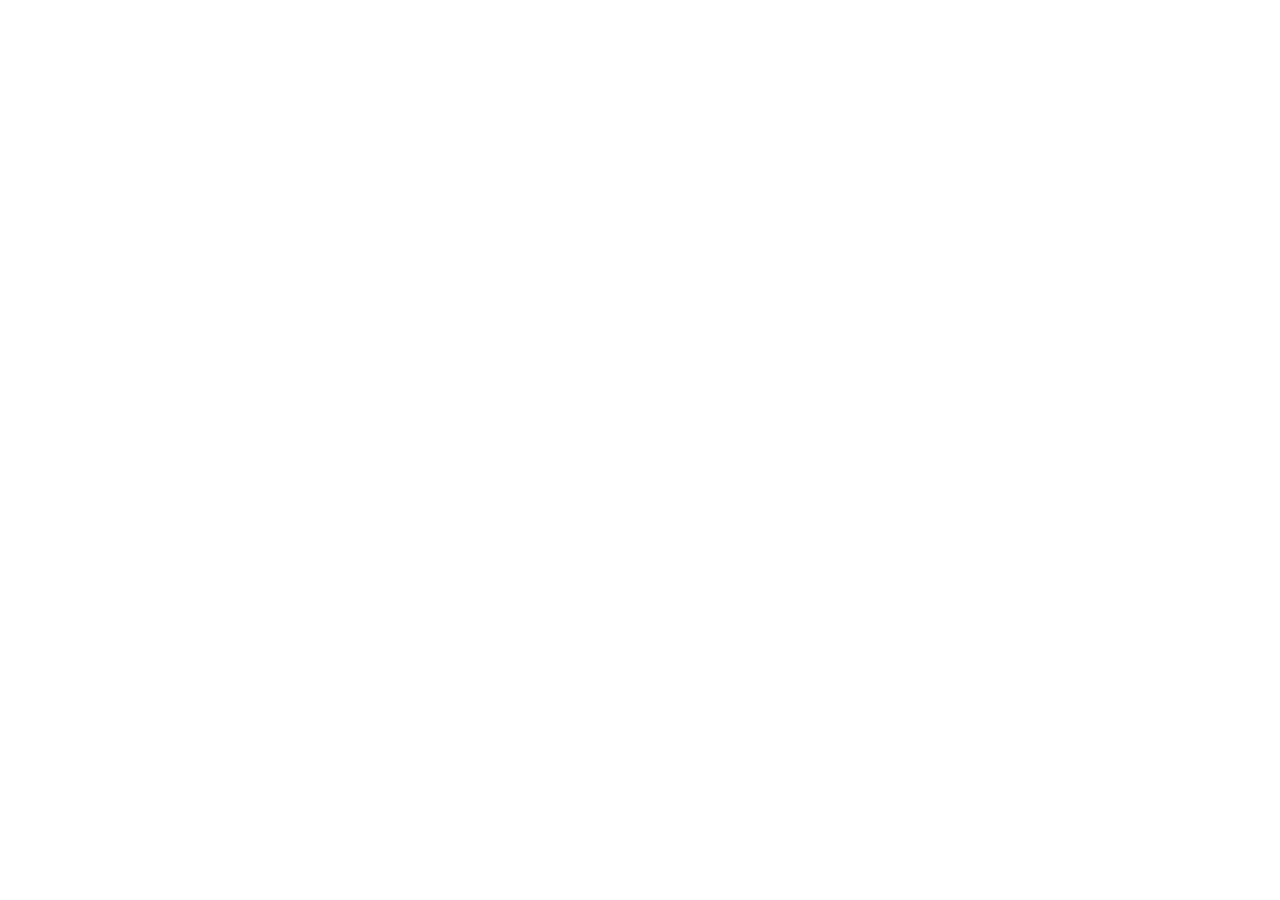
==== Fase 1 - Projeto 1/Identidade Digital/index.html @ bb055abf "Criando Projeto Identidade Digital" ====
<!DOCTYPE html>
<html lang="BR">
<head>
    <meta charset="UTF-8">
    <meta name="viewport" content="width=device-width, initial-scale=1.0">
    <title>Document</title>
</head>
<body>
    
</body>
</html>
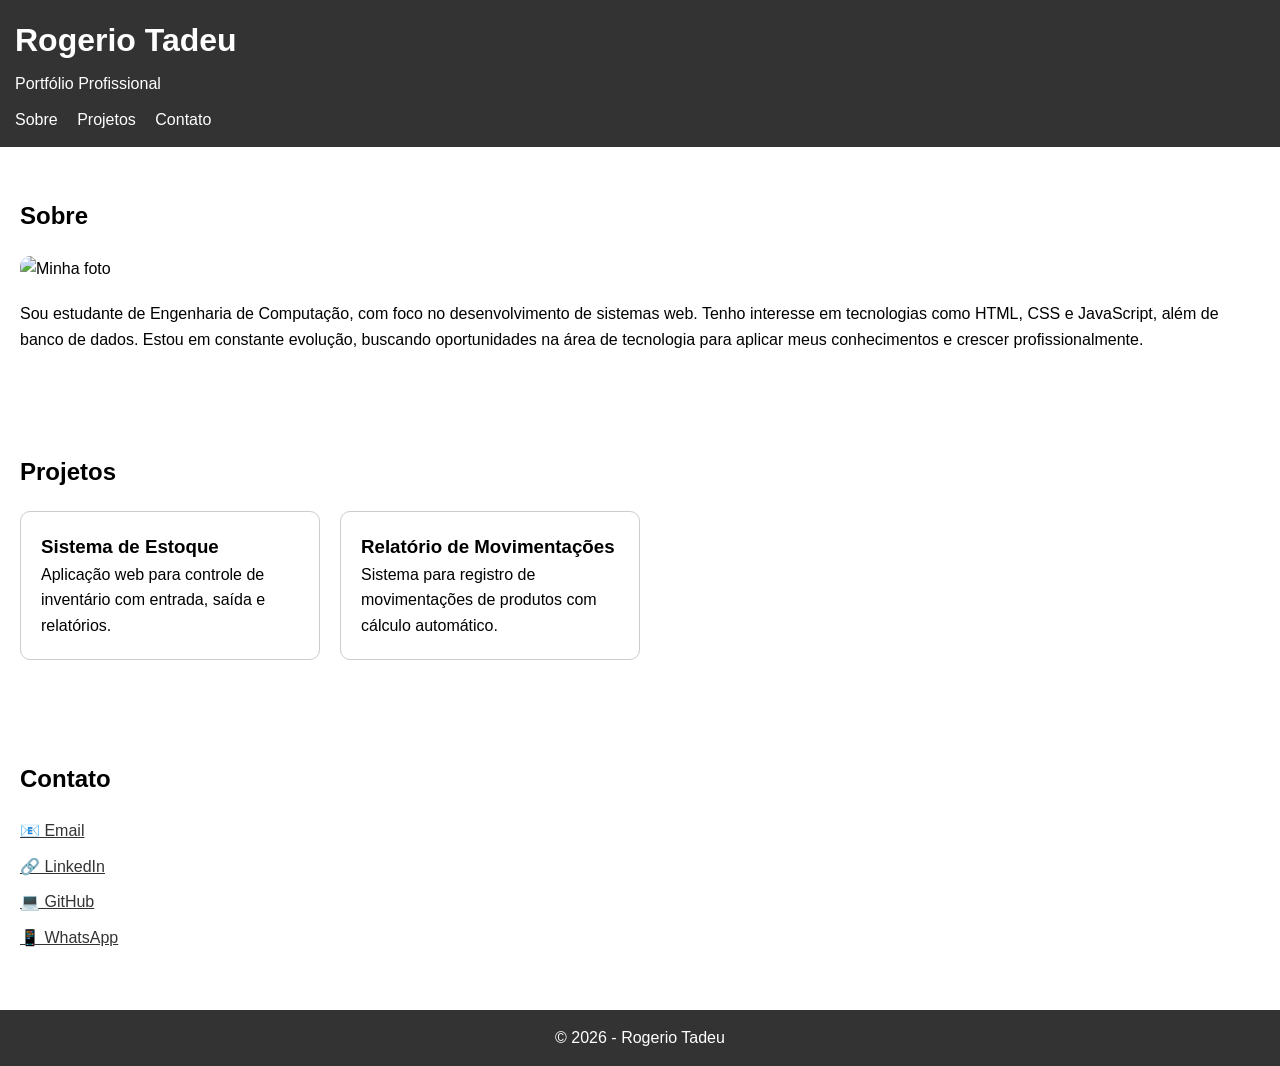
==== commit f9b6d877: "Criação do layout da pagina html, e o arquivo css" ====
--- a/Fase 1 - Projeto 1/Identidade Digital/index.html
+++ b/Fase 1 - Projeto 1/Identidade Digital/index.html
@@ -1,11 +1,85 @@
 <!DOCTYPE html>
-<html lang="BR">
+<html lang="pt-BR">
 <head>
     <meta charset="UTF-8">
     <meta name="viewport" content="width=device-width, initial-scale=1.0">
-    <title>Document</title>
+    <link rel="stylesheet" href="index.css">
+    <title>Portfólio - Rogerio Tadeu</title>
+
+   
 </head>
+
 <body>
-    
+
+<header>
+    <h1>Rogerio Tadeu</h1>
+    <p>Portfólio Profissional</p>
+
+    <nav>
+        <a href="#sobre">Sobre</a>
+        <a href="#projetos">Projetos</a>
+        <a href="#contato">Contato</a>
+    </nav>
+</header>
+
+<main>
+
+    <!-- SOBRE -->
+    <section id="sobre">
+        <h2>Sobre</h2>
+
+        <div class="sobre-container">
+            <img src="sua-foto.jpg" alt="Minha foto">
+
+            <p>
+                Sou estudante de Engenharia de Computação, com foco no desenvolvimento de sistemas web.
+                Tenho interesse em tecnologias como HTML, CSS e JavaScript, além de banco de dados.
+                Estou em constante evolução, buscando oportunidades na área de tecnologia para aplicar
+                meus conhecimentos e crescer profissionalmente.
+            </p>
+        </div>
+    </section>
+
+    <!-- PROJETOS -->
+    <section id="projetos">
+        <h2>Projetos</h2>
+
+        <div class="projetos-container">
+
+            <div class="card">
+                <h3>Sistema de Estoque</h3>
+                <p>Aplicação web para controle de inventário com entrada, saída e relatórios.</p>
+            </div>
+
+            <div class="card">
+                <h3>Relatório de Movimentações</h3>
+                <p>Sistema para registro de movimentações de produtos com cálculo automático.</p>
+            </div>
+
+        </div>
+    </section>
+
+    <!-- CONTATO -->
+    <section id="contato">
+        <h2>Contato</h2>
+
+        <div class="contato">
+            <a href="mailto:seuemail@email.com">📧 Email</a>
+            <a href="https://linkedin.com" target="_blank">🔗 LinkedIn</a>
+            <a href="https://github.com" target="_blank">💻 GitHub</a>
+            <a href="https://wa.me/5511999999999" target="_blank">📱 WhatsApp</a>
+        </div>
+    </section>
+
+</main>
+
+<footer>
+    <p>&copy; <span id="ano"></span> - Rogerio Tadeu</p>
+</footer>
+
+<script>
+    document.getElementById("ano").textContent = new Date().getFullYear();
+</script>
+
 </body>
 </html>
--- a/Fase 1 - Projeto 1/Identidade Digital/index.css
+++ b/Fase 1 - Projeto 1/Identidade Digital/index.css
@@ -0,0 +1,97 @@
+* {
+            margin: 0;
+            padding: 0;
+            box-sizing: border-box;
+            scroll-behavior: smooth;
+            font-family: Arial, sans-serif;
+        }
+
+        body {
+            line-height: 1.6;
+        }
+
+        /* HEADER */
+        header {
+            background: #333;
+            color: white;
+            padding: 15px;
+            position: sticky;
+            top: 0;
+        }
+
+        header h1 {
+            margin-bottom: 5px;
+        }
+
+        nav {
+            margin-top: 10px;
+        }
+
+        nav a {
+            color: white;
+            margin-right: 15px;
+            text-decoration: none;
+        }
+
+        nav a:hover {
+            text-decoration: underline;
+        }
+
+        /* SEÇÕES */
+        section {
+            padding: 50px 20px;
+        }
+
+        h2 {
+            margin-bottom: 20px;
+        }
+
+        /* SOBRE */
+        .sobre-container {
+            display: flex;
+            flex-wrap: wrap;
+            align-items: center;
+            gap: 20px;
+        }
+
+        .sobre-container img {
+            width: 200px;
+            border-radius: 10px;
+        }
+
+        /* PROJETOS */
+        .projetos-container {
+            display: flex;
+            gap: 20px;
+            flex-wrap: wrap;
+        }
+
+        .card {
+            border: 1px solid #ccc;
+            padding: 20px;
+            width: 300px;
+            border-radius: 10px;
+        }
+
+        /* CONTATO */
+        .contato a {
+            display: block;
+            margin: 10px 0;
+            color: #333;
+        }
+
+        /* FOOTER */
+        footer {
+            background: #333;
+            color: white;
+            text-align: center;
+            padding: 15px;
+        }
+
+        /* RESPONSIVO */
+        @media (max-width: 768px) {
+            .sobre-container {
+                flex-direction: column;
+                text-align: center;
+            }
+        }
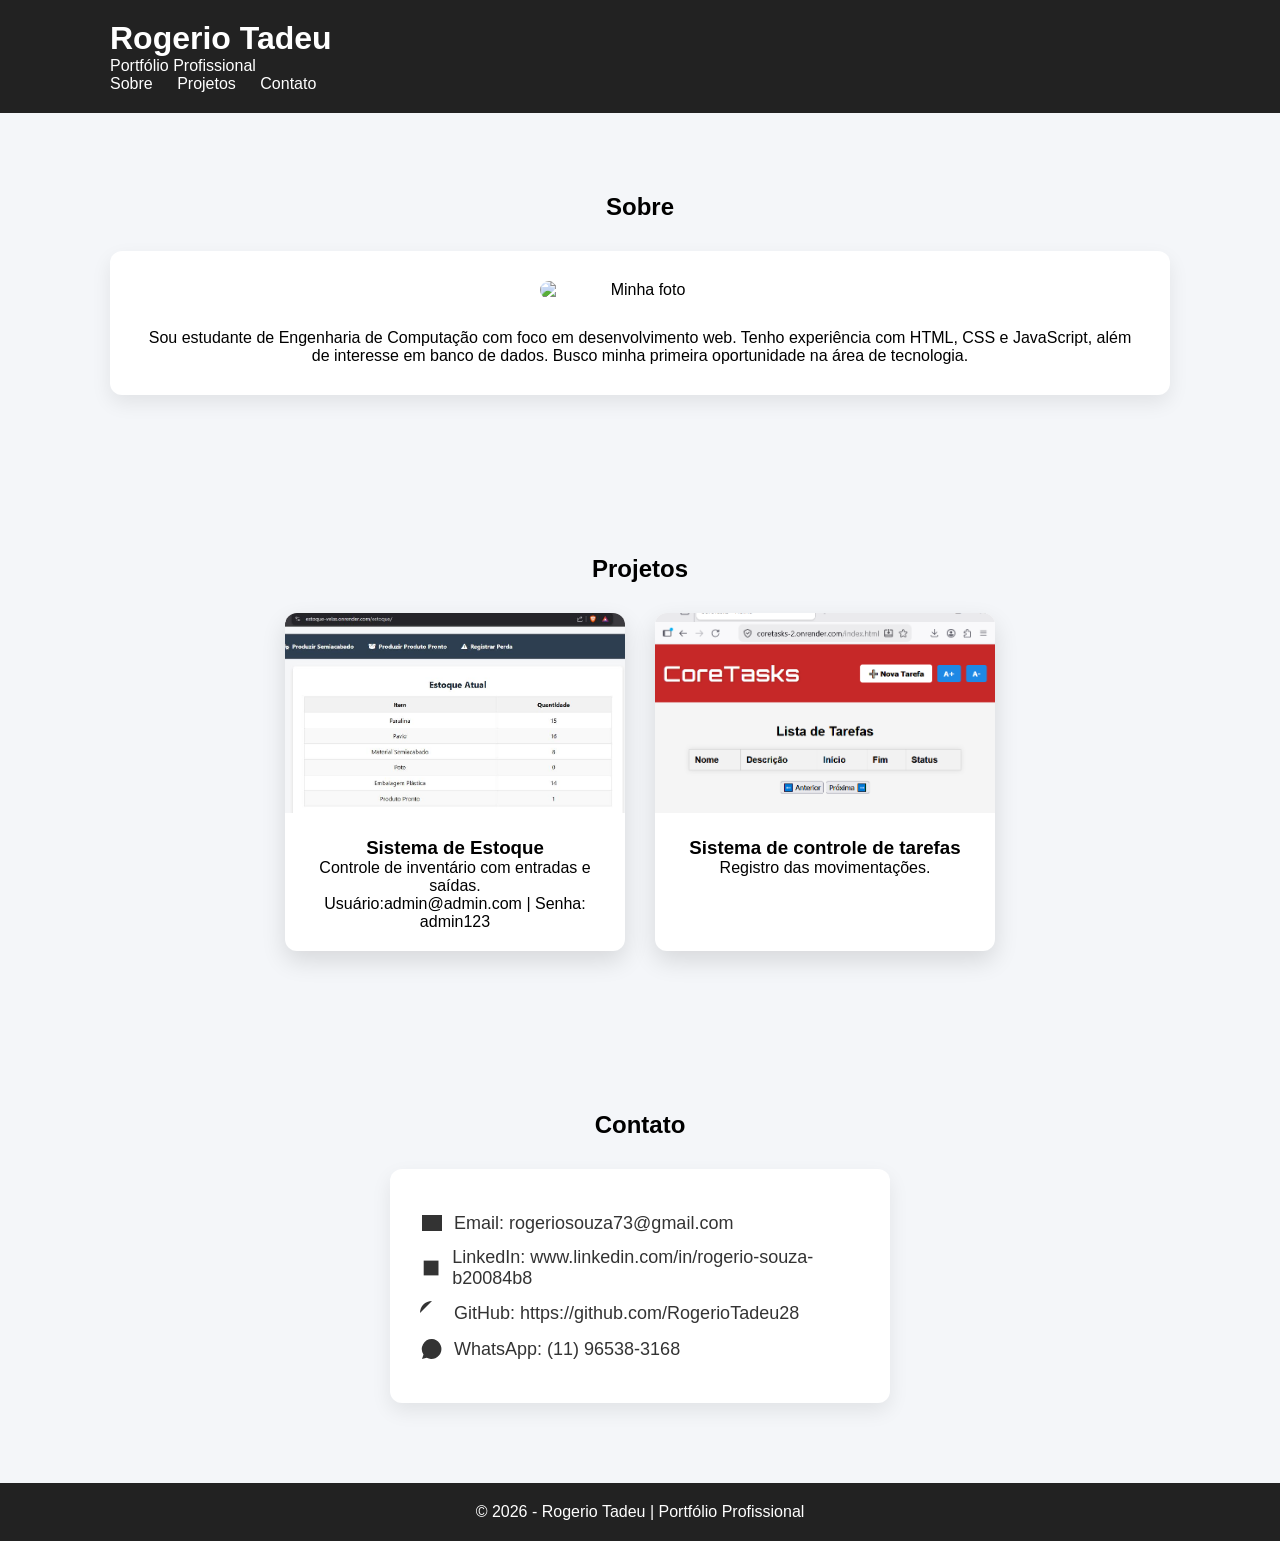
==== commit 5af66d84: "adicionei os links para os projetos e as informaçoes do contato" ====
--- a/Fase 1 - Projeto 1/Identidade Digital/index.html
+++ b/Fase 1 - Projeto 1/Identidade Digital/index.html
@@ -1,84 +1,133 @@
 <!DOCTYPE html>
 <html lang="pt-BR">
 <head>
-    <meta charset="UTF-8">
-    <meta name="viewport" content="width=device-width, initial-scale=1.0">
-    <link rel="stylesheet" href="index.css">
-    <title>Portfólio - Rogerio Tadeu</title>
+<meta charset="UTF-8">
+<meta name="viewport" content="width=device-width, initial-scale=1.0">
+<link rel="stylesheet" href="index.css">
+<title>Portfólio - Rogerio Tadeu</title>
 
-   
+
 </head>
 
 <body>
 
 <header>
-    <h1>Rogerio Tadeu</h1>
-    <p>Portfólio Profissional</p>
+    <div class="header-content">
+        <h1>Rogerio Tadeu</h1>
+        <p>Portfólio Profissional</p>
 
-    <nav>
-        <a href="#sobre">Sobre</a>
-        <a href="#projetos">Projetos</a>
-        <a href="#contato">Contato</a>
-    </nav>
+        <nav>
+            <a href="#sobre">Sobre</a>
+            <a href="#projetos">Projetos</a>
+            <a href="#contato">Contato</a>
+        </nav>
+    </div>
 </header>
 
 <main>
 
-    <!-- SOBRE -->
-    <section id="sobre">
+<!-- SOBRE -->
+<section id="sobre">
+    <div class="container">
         <h2>Sobre</h2>
 
-        <div class="sobre-container">
-            <img src="sua-foto.jpg" alt="Minha foto">
+        <div class="card-box">
+            <div class="sobre-container">
+                <img src="sua-foto.jpg" alt="Minha foto">
 
-            <p>
-                Sou estudante de Engenharia de Computação, com foco no desenvolvimento de sistemas web.
-                Tenho interesse em tecnologias como HTML, CSS e JavaScript, além de banco de dados.
-                Estou em constante evolução, buscando oportunidades na área de tecnologia para aplicar
-                meus conhecimentos e crescer profissionalmente.
-            </p>
+                <p>
+                    Sou estudante de Engenharia de Computação com foco em desenvolvimento web.
+                    Tenho experiência com HTML, CSS e JavaScript, além de interesse em banco de dados.
+                    Busco minha primeira oportunidade na área de tecnologia.
+                </p>
+            </div>
         </div>
-    </section>
+    </div>
+</section>
 
-    <!-- PROJETOS -->
-    <section id="projetos">
+<!-- PROJETOS -->
+<section id="projetos">
+    <div class="container">
         <h2>Projetos</h2>
 
         <div class="projetos-container">
 
             <div class="card">
-                <h3>Sistema de Estoque</h3>
-                <p>Aplicação web para controle de inventário com entrada, saída e relatórios.</p>
+                <a href="https://estoque-velas.onrender.com/login/.">
+                <img src="../Identidade Digital/img/ControleEstoque.jpg">
+                </a>
+                <div class="card-content">
+                    <h3>Sistema de Estoque</h3>
+                    <p>Controle de inventário com entradas e saídas.</p>
+                    <p>Usuário:admin@admin.com | Senha: admin123</p>
+                </div>
             </div>
 
             <div class="card">
-                <h3>Relatório de Movimentações</h3>
-                <p>Sistema para registro de movimentações de produtos com cálculo automático.</p>
+                <a href="https://coretasks-2.onrender.com/index.html">
+                <img src="../Identidade Digital/img/CoreTasks.png">
+                </a>
+                <div class="card-content">
+                    <h3>Sistema de controle de tarefas</h3>
+                    <p>Registro das movimentações.</p>
+                </div>
             </div>
 
         </div>
-    </section>
+    </div>
+</section>
 
-    <!-- CONTATO -->
-    <section id="contato">
+<!-- CONTATO -->
+<section id="contato">
+    <div class="container">
         <h2>Contato</h2>
 
-        <div class="contato">
-            <a href="mailto:seuemail@email.com">📧 Email</a>
-            <a href="https://linkedin.com" target="_blank">🔗 LinkedIn</a>
-            <a href="https://github.com" target="_blank">💻 GitHub</a>
-            <a href="https://wa.me/5511999999999" target="_blank">📱 WhatsApp</a>
+        <div class="card-box contato-box">
+
+            <a href="mailto:rogeriosouza73@gmail.com" class="contato-item">
+                <!-- EMAIL -->
+                <svg fill="currentColor" viewBox="0 0 24 24">
+                    <path d="M2 4h20v16H2z"/>
+                </svg>
+                Email: rogeriosouza73@gmail.com
+            </a>
+
+            <a href="#" class="contato-item">
+                <!-- LINKEDIN -->
+                <svg fill="currentColor" viewBox="0 0 24 24">
+                    <path d="M4 4h16v16H4z"/>
+                </svg>
+                LinkedIn: www.linkedin.com/in/rogerio-souza-b20084b8
+            </a>
+
+            <a href="#" class="contato-item">
+                <!-- GITHUB -->
+                <svg fill="currentColor" viewBox="0 0 24 24">
+                    <path d="M12 0C5 0 0 5 0 12"/>
+                </svg>
+                GitHub: https://github.com/RogerioTadeu28
+            </a>
+
+            <a href="#" class="contato-item">
+                <!-- WHATSAPP -->
+                <svg fill="currentColor" viewBox="0 0 24 24">
+                    <path d="M12 2a10 10 0 0 0-8.5 15.5L2 22l4.7-1.2A10 10 0 1 0 12 2z"/>
+                </svg>
+                WhatsApp: (11) 96538-3168
+            </a>
+
         </div>
-    </section>
+    </div>
+</section>
 
 </main>
 
 <footer>
-    <p>&copy; <span id="ano"></span> - Rogerio Tadeu</p>
+    <p>&copy; <span id="ano"></span> - Rogerio Tadeu | Portfólio Profissional</p>
 </footer>
 
 <script>
-    document.getElementById("ano").textContent = new Date().getFullYear();
+document.getElementById("ano").textContent = new Date().getFullYear();
 </script>
 
 </body>
--- a/Fase 1 - Projeto 1/Identidade Digital/index.css
+++ b/Fase 1 - Projeto 1/Identidade Digital/index.css
@@ -1,97 +1,144 @@
 * {
-            margin: 0;
-            padding: 0;
-            box-sizing: border-box;
-            scroll-behavior: smooth;
-            font-family: Arial, sans-serif;
-        }
+    margin: 0;
+    padding: 0;
+    box-sizing: border-box;
+    font-family: Arial, sans-serif;
+}
 
-        body {
-            line-height: 1.6;
-        }
+body {
+    background: #f4f6f9;
+}
 
-        /* HEADER */
-        header {
-            background: #333;
-            color: white;
-            padding: 15px;
-            position: sticky;
-            top: 0;
-        }
+/* CONTAINER */
+.container {
+    max-width: 1100px;
+    margin: auto;
+    padding: 20px;
+}
 
-        header h1 {
-            margin-bottom: 5px;
-        }
+/* HEADER */
+header {
+    background: #222;
+    color: white;
+}
 
-        nav {
-            margin-top: 10px;
-        }
+.header-content {
+    max-width: 1100px;
+    margin: auto;
+    padding: 20px;
+}
 
-        nav a {
-            color: white;
-            margin-right: 15px;
-            text-decoration: none;
-        }
+nav a {
+    color: white;
+    margin-right: 20px;
+    text-decoration: none;
+}
 
-        nav a:hover {
-            text-decoration: underline;
-        }
+nav a:hover {
+    color: #00bcd4;
+}
 
-        /* SEÇÕES */
-        section {
-            padding: 50px 20px;
-        }
+/* SEÇÕES */
+section {
+    padding: 60px 0;
+}
 
-        h2 {
-            margin-bottom: 20px;
-        }
+h2 {
+    text-align: center;
+    margin-bottom: 30px;
+}
 
-        /* SOBRE */
-        .sobre-container {
-            display: flex;
-            flex-wrap: wrap;
-            align-items: center;
-            gap: 20px;
-        }
+/* CARD PADRÃO */
+.card-box {
+    background: white;
+    border-radius: 12px;
+    padding: 30px;
+    box-shadow: 0 8px 20px rgba(0,0,0,0.08);
+}
 
-        .sobre-container img {
-            width: 200px;
-            border-radius: 10px;
-        }
+/* SOBRE */
+.sobre-container {
+    display: flex;
+    align-items: center;
+    gap: 30px;
+    flex-wrap: wrap;
+    justify-content: center;
+    text-align: center;
+}
 
-        /* PROJETOS */
-        .projetos-container {
-            display: flex;
-            gap: 20px;
-            flex-wrap: wrap;
-        }
+.sobre-container img {
+    width: 200px;
+    border-radius: 10px;
+}
 
-        .card {
-            border: 1px solid #ccc;
-            padding: 20px;
-            width: 300px;
-            border-radius: 10px;
-        }
+/* PROJETOS */
+.projetos-container {
+    display: flex;
+    justify-content: center;
+    gap: 30px;
+    flex-wrap: wrap;
+}
 
-        /* CONTATO */
-        .contato a {
-            display: block;
-            margin: 10px 0;
-            color: #333;
-        }
+.card {
+    background: white;
+    border-radius: 12px;
+    width: 340px;
+    overflow: hidden;
+    box-shadow: 0 10px 25px rgba(0,0,0,0.12);
+    transition: 0.3s;
+}
 
-        /* FOOTER */
-        footer {
-            background: #333;
-            color: white;
-            text-align: center;
-            padding: 15px;
-        }
+.card:hover {
+    transform: translateY(-8px);
+}
 
-        /* RESPONSIVO */
-        @media (max-width: 768px) {
-            .sobre-container {
-                flex-direction: column;
-                text-align: center;
-            }
-        }+.card img {
+    width: 100%;
+    height: 200px;
+    object-fit: cover;
+}
+
+.card-content {
+    padding: 20px;
+    text-align: center;
+}
+
+/* CONTATO */
+.contato-box {
+    max-width: 500px;
+    margin: auto;
+}
+
+.contato-item {
+    display: flex;
+    align-items: center;
+    gap: 10px;
+    margin: 12px 0;
+    text-decoration: none;
+    color: #333;
+    font-size: 18px;
+}
+
+.contato-item svg {
+    width: 24px;
+    height: 24px;
+}
+
+.contato-item:hover {
+    color: #00bcd4;
+}
+
+/* FOOTER */
+footer {
+    background: #222;
+    color: white;
+    text-align: center;
+    padding: 20px;
+}
+
+/* RESPONSIVO */
+@media (max-width: 768px) {
+    .sobre-container {
+        flex-direction: column;
+    }
+}
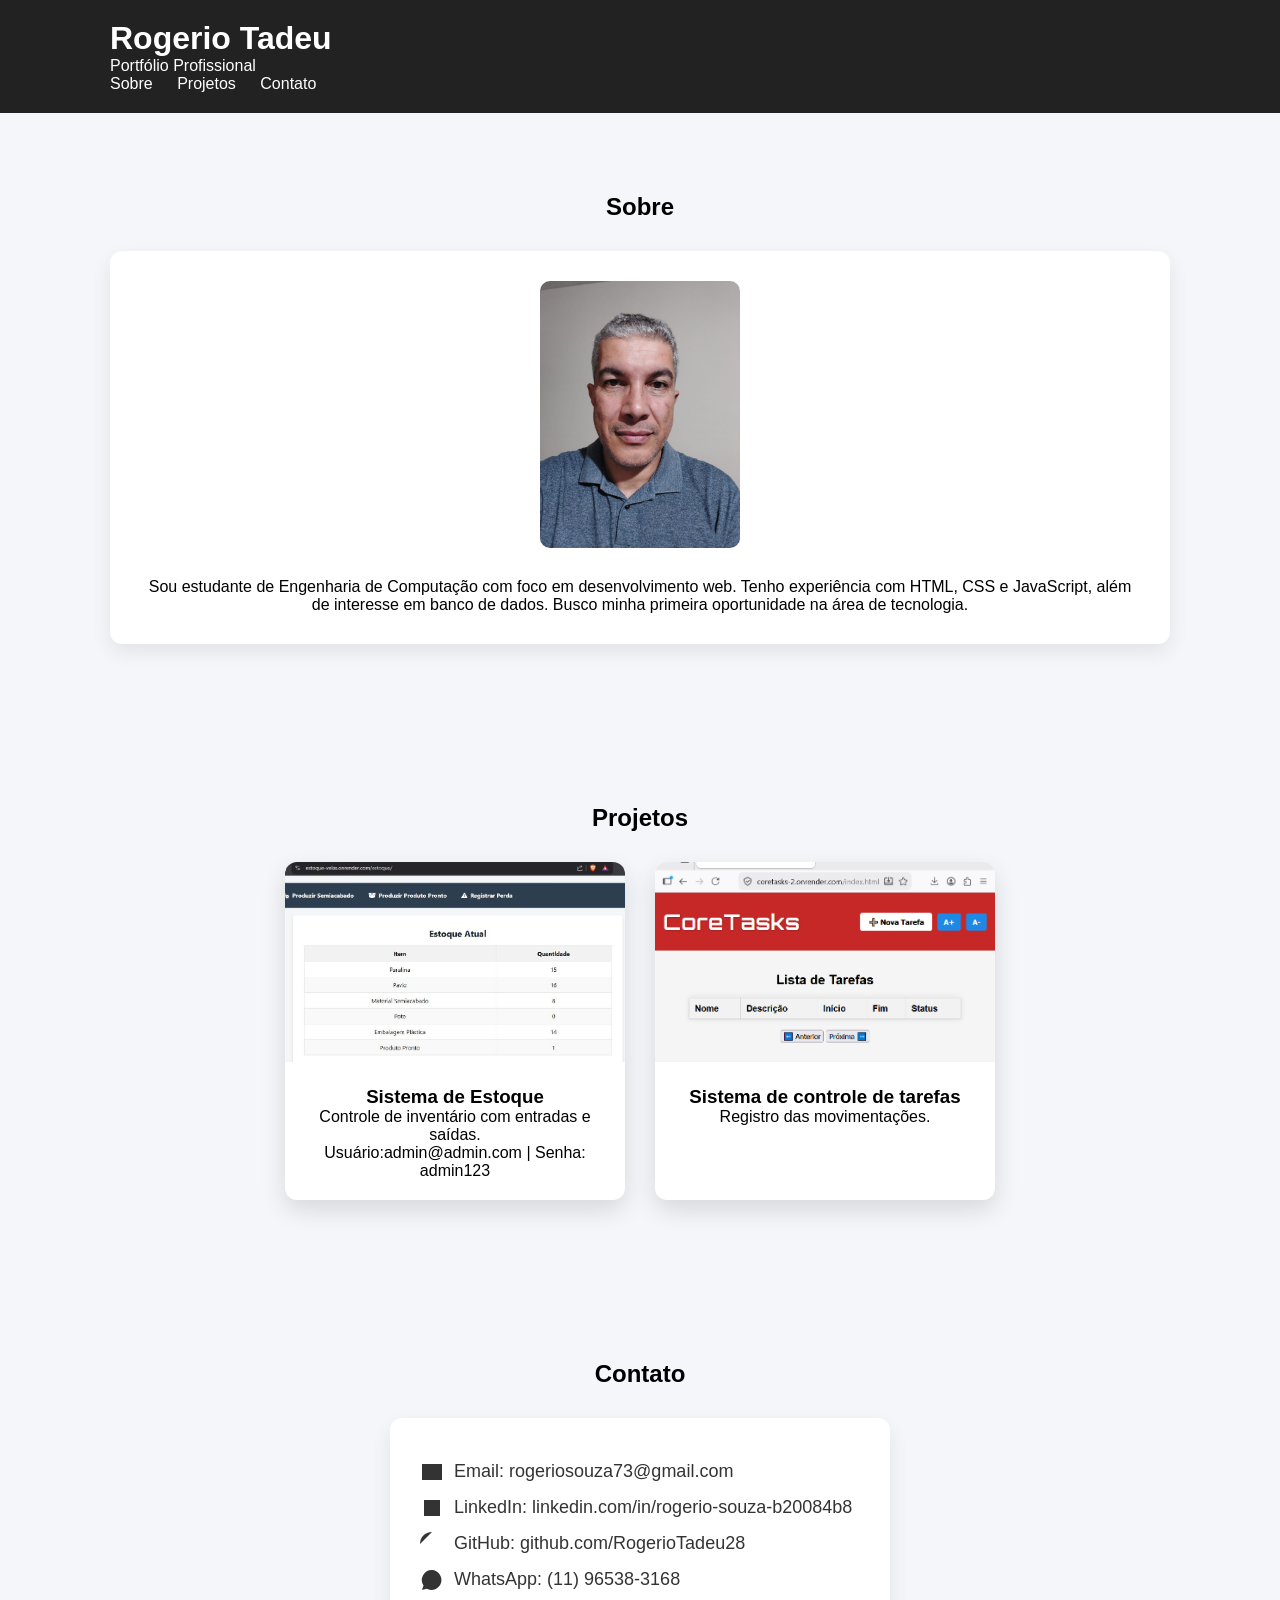
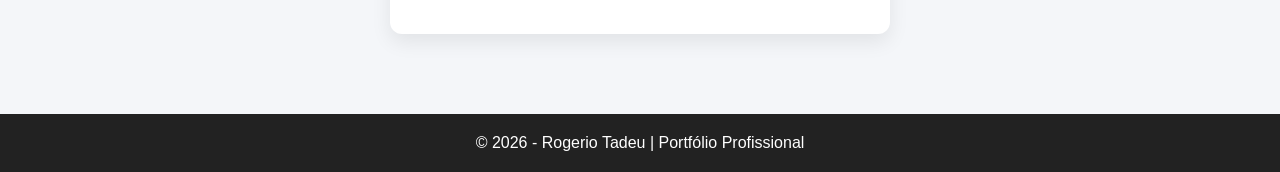
==== commit 05cb33ae: "inclui minha foto e outros ajustes" ====
--- a/Fase 1 - Projeto 1/Identidade Digital/index.html
+++ b/Fase 1 - Projeto 1/Identidade Digital/index.html
@@ -33,7 +33,7 @@
 
         <div class="card-box">
             <div class="sobre-container">
-                <img src="sua-foto.jpg" alt="Minha foto">
+                <img src="../Identidade Digital/img/RogerioTadeu.jpeg" alt="Minha foto">
 
                 <p>
                     Sou estudante de Engenharia de Computação com foco em desenvolvimento web.
@@ -97,7 +97,7 @@
                 <svg fill="currentColor" viewBox="0 0 24 24">
                     <path d="M4 4h16v16H4z"/>
                 </svg>
-                LinkedIn: www.linkedin.com/in/rogerio-souza-b20084b8
+                LinkedIn: linkedin.com/in/rogerio-souza-b20084b8
             </a>
 
             <a href="#" class="contato-item">
@@ -105,7 +105,7 @@
                 <svg fill="currentColor" viewBox="0 0 24 24">
                     <path d="M12 0C5 0 0 5 0 12"/>
                 </svg>
-                GitHub: https://github.com/RogerioTadeu28
+                GitHub: github.com/RogerioTadeu28
             </a>
 
             <a href="#" class="contato-item">
